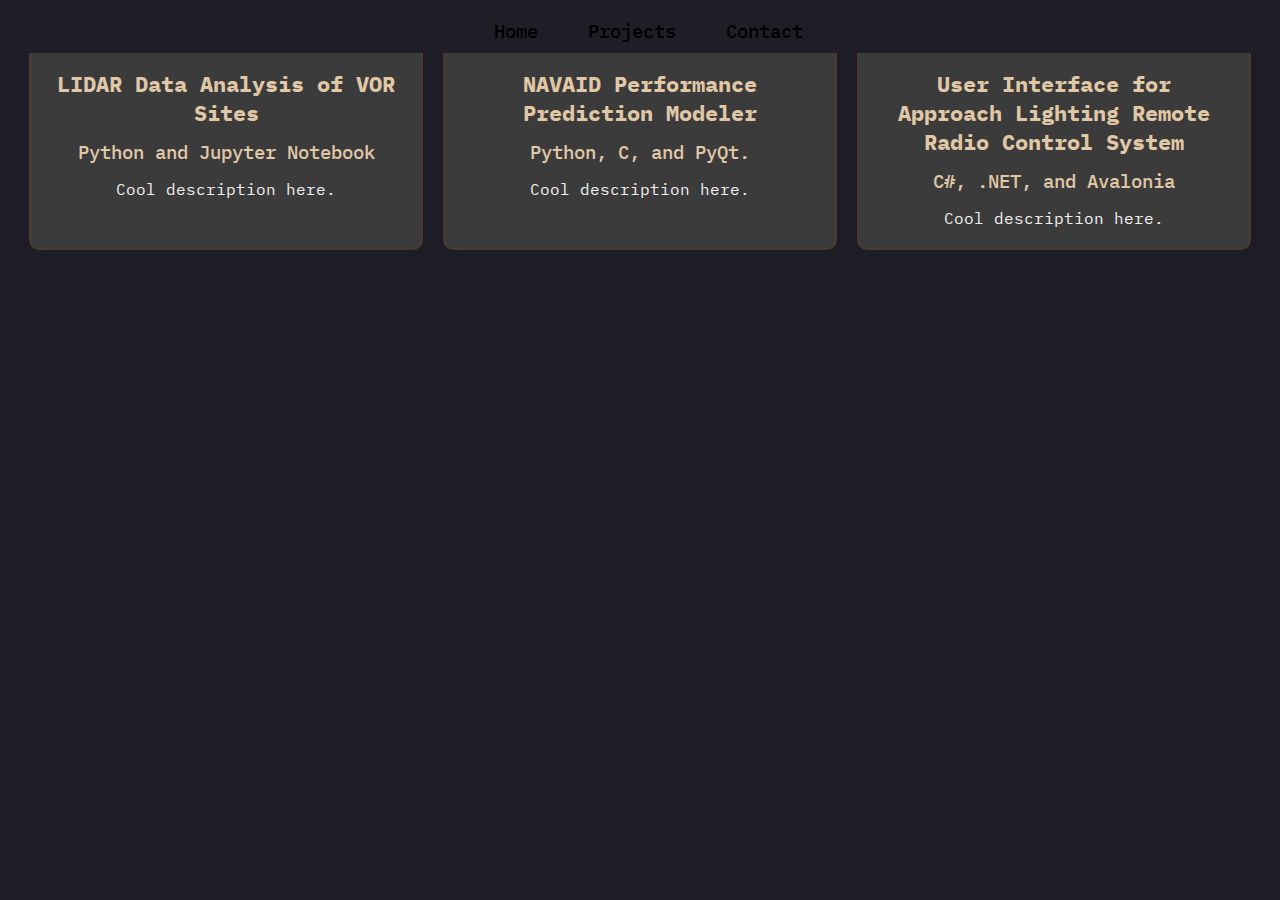
==== projects.html @ 5470f6b8 "nav" ====
<html lang="en">
<head>
    <meta charset="UTF-8">
    <meta name="viewport" content="width=device-width, initial-scale=1.0">
    <title>Projects</title>
    <link rel="stylesheet" href="assets/css/base.css">
    <link rel="stylesheet" href="assets/css/links.css">
    <link rel="stylesheet" href="assets/css/projects.css">

    <link rel="preconnect" href="https://fonts.googleapis.com">
    <link rel="preconnect" href="https://fonts.gstatic.com" crossorigin>
    <link href="https://fonts.googleapis.com/css2?family=IBM+Plex+Mono:ital,wght@0,100;0,200;0,300;0,400;0,500;0,600;0,700;1,100;1,200;1,300;1,400;1,500;1,600;1,700&display=swap" rel="stylesheet">
</head>

<body>
    <header>
        <nav class="ibm-plex-mono-medium">
            <a href="index.html">Home</a>
            <a href="projects.html">Projects</a>
            <a href="contact.html">Contact</a>
        </nav>
    </header>

    <div id="project-container">
        <div id="project-card" >
            <h2 >LIDAR Data Analysis of VOR Sites</h2>
            <h1>Python and Jupyter Notebook</h1>
            <p class="ibm-plex-mono-regular"> Cool description here.</p>
        </div>
        <div id="project-card">
            <h2>NAVAID Performance Prediction Modeler</h2>
            <h1>Python, C, and PyQt.</h1>
            <p class="ibm-plex-mono-regular"> Cool description here.</p>
        </div>
        <div id="project-card">
            <h2>User Interface for Approach Lighting Remote Radio Control System</h2>
            <h1>C#, .NET, and Avalonia</h1>
            <p class="ibm-plex-mono-regular"> Cool description here.</p>
        </div>
    </div>
    
</body>
---- assets/css/base.css ----
@import url('global.css');

html, body, header {
    background-color: var(--kanagawa-dark-purple);
    color: var(--kanagawa-cream);
    font-family: ibm-plex-mono-medium;
}

nav.navbar {
    background-color: var(--kanagawa-cream);
}

header {
    display: flex;
    justify-content: center; 
    align-items: center; 
    width: 100%;
    position: fixed;
    margin-bottom:2rem;
}

nav {
    display: flex;
    gap: 20px; 
}

nav a {
    text-decoration: none;
    font-size: 1.2rem;
    color: black;
    padding: 10px 15px;
}

.nav-link {
    color: var(--kanagawa-wave-blue);
    transition: color 0.3s ease;
    margin-right: 3rem;
    margin-left: 3rem;
}

.nav-link:hover {
    color: var(--kanagawa-wave-light-blue)
}
---- assets/css/links.css ----
.icon-size {
    width: auto;
    height: 80px;
}

.p-3 {
    margin: 1rem;
}

#link-container {
    display: flex;
    justify-content: center; 
    align-items: center; 
    margin: 1.5rem;
    gap: 20px; 
}
---- assets/css/projects.css ----
@import url('https://fonts.googleapis.com/css2?family=IBM+Plex+Mono:wght@100;200;300;400;500;600;700&display=swap');
@import url('global.css');


#project-container {
    display: flex;
    flex-wrap: wrap;
    justify-content: center;
    gap: 20px; 
    padding: 20px;
}


#project-card {
    background-color: var(--kanagawa-dark-gray); 
    border: 2px solid var(--kanagawa-mountain-brown);
    padding: 20px;
    width: 350px;
    text-align: center;
    border-radius: 10px;
    box-shadow: 3px 3px 10px rgba(0, 0, 0, 0.1);
}

#project-card h2 {
    font-family: "IBM Plex Mono", monospace;
    font-weight: 700; 
    font-size: 1.4rem;
    margin-bottom: 10px;
    color: var(--kanagawa-cream);
}

#project-card h1 {
    font-family: "IBM Plex Mono", monospace;
    font-weight: 500; 
    font-size: 1.2rem;
    margin-bottom: 15px;
    color: var(--kanagawa-cream); 
}

#project-card p {
    font-family: "IBM Plex Mono", monospace;
    font-weight: 400; 
    font-size: 1rem;
    color: var(--kanagawa-foam-white); 
    max-width: 300px;
    margin: 0 auto;
}
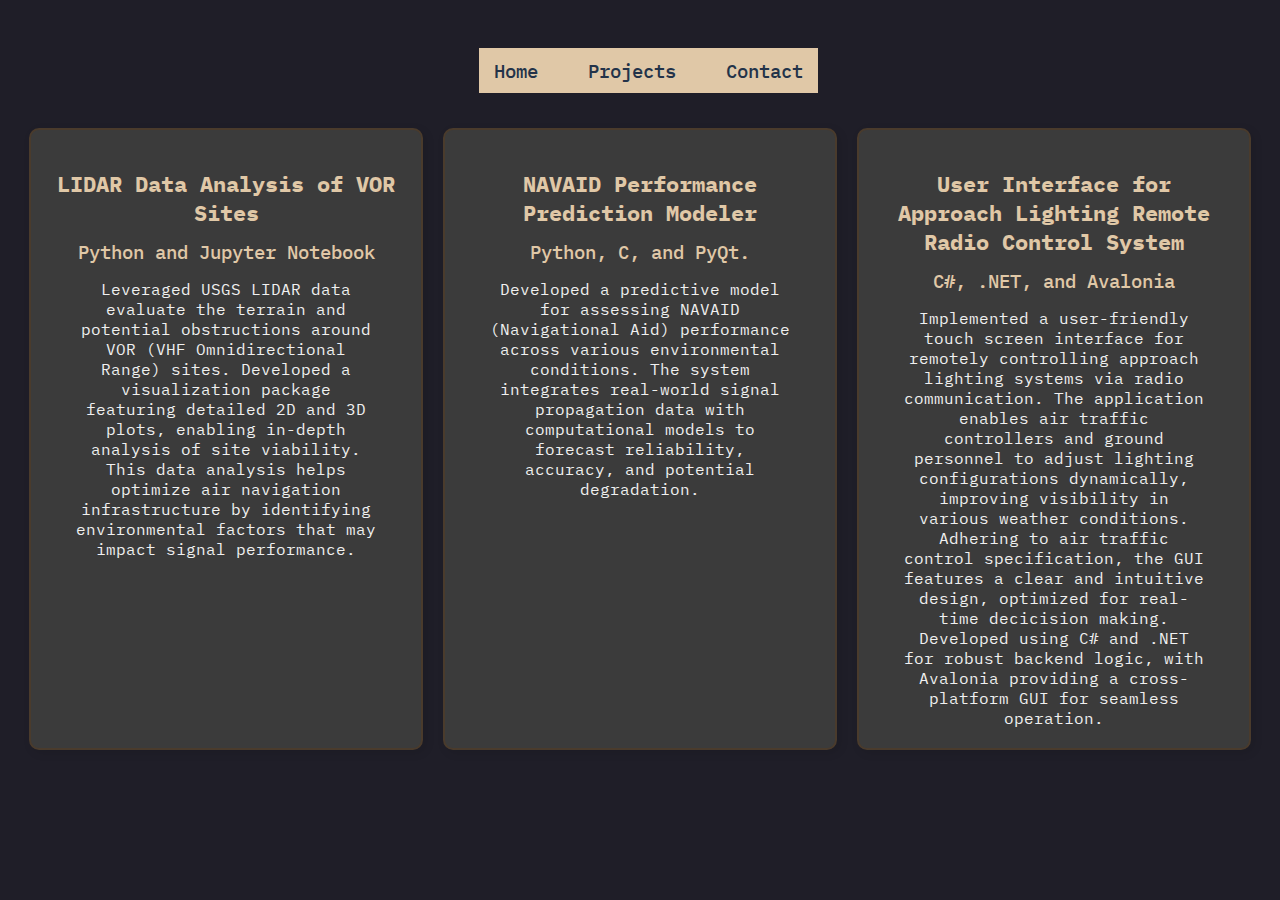
==== commit a03fd252: "projects" ====
--- a/projects.html
+++ b/projects.html
@@ -25,17 +25,30 @@
         <div id="project-card" >
             <h2 >LIDAR Data Analysis of VOR Sites</h2>
             <h1>Python and Jupyter Notebook</h1>
-            <p class="ibm-plex-mono-regular"> Cool description here.</p>
+            <p class="ibm-plex-mono-regular"> 
+                Leveraged USGS LIDAR data evaluate the terrain and potential obstructions around VOR (VHF Omnidirectional Range) sites. 
+                Developed a visualization package featuring detailed 2D and 3D plots, enabling in-depth analysis of site viability. 
+                This data analysis helps optimize air navigation infrastructure by identifying environmental factors that may impact signal performance.
+            </p>
         </div>
         <div id="project-card">
             <h2>NAVAID Performance Prediction Modeler</h2>
             <h1>Python, C, and PyQt.</h1>
-            <p class="ibm-plex-mono-regular"> Cool description here.</p>
+            <p class="ibm-plex-mono-regular"> 
+                Developed a predictive model for assessing NAVAID (Navigational Aid) performance across various environmental conditions. 
+                The system integrates real-world signal propagation data with computational models to forecast reliability, accuracy, and potential degradation.
+            </p>
         </div>
         <div id="project-card">
             <h2>User Interface for Approach Lighting Remote Radio Control System</h2>
             <h1>C#, .NET, and Avalonia</h1>
-            <p class="ibm-plex-mono-regular"> Cool description here.</p>
+            <p class="ibm-plex-mono-regular"> 
+                Implemented a user-friendly touch screen interface for remotely controlling approach lighting systems via radio communication. 
+                The application enables air traffic controllers and ground personnel to adjust lighting configurations dynamically, 
+                improving visibility in various weather conditions. 
+                Adhering to air traffic control specification, the GUI features a clear and intuitive design, optimized for real-time decicision making.
+                Developed using C# and .NET for robust backend logic, with Avalonia providing a cross-platform GUI for seamless operation.
+            </p>
         </div>
     </div>
     
--- a/assets/css/base.css
+++ b/assets/css/base.css
@@ -1,43 +1,39 @@
 @import url('global.css');
 
-html, body, header {
+html, body {
     background-color: var(--kanagawa-dark-purple);
     color: var(--kanagawa-cream);
     font-family: ibm-plex-mono-medium;
 }
 
-nav.navbar {
-    background-color: var(--kanagawa-cream);
-}
-
 header {
     display: flex;
-    justify-content: center; 
+    justify-content: center;
     align-items: center; 
     width: 100%;
     position: fixed;
-    margin-bottom:2rem;
+    font-family: ibm-plex-mono-medium;
+
 }
 
 nav {
     display: flex;
     gap: 20px; 
+    background-color: var(--kanagawa-cream);
+
 }
 
 nav a {
     text-decoration: none;
     font-size: 1.2rem;
-    color: black;
+    color: var(--kanagawa-wave-blue);
+    background-color: var(--kanagawa-cream);
     padding: 10px 15px;
+    transition: color 0.3s ease;
+
 }
 
-.nav-link {
-    color: var(--kanagawa-wave-blue);
-    transition: color 0.3s ease;
-    margin-right: 3rem;
-    margin-left: 3rem;
-}
+nav a :hover {
+    color: var(--kanagawa-wave-light-blue)
 
-.nav-link:hover {
-    color: var(--kanagawa-wave-light-blue)
 }--- a/assets/css/projects.css
+++ b/assets/css/projects.css
@@ -3,11 +3,13 @@
 
 
 #project-container {
+    margin-top: 3rem;
     display: flex;
     flex-wrap: wrap;
     justify-content: center;
     gap: 20px; 
     padding: 20px;
+    padding-top: 80px; 
 }
 
 
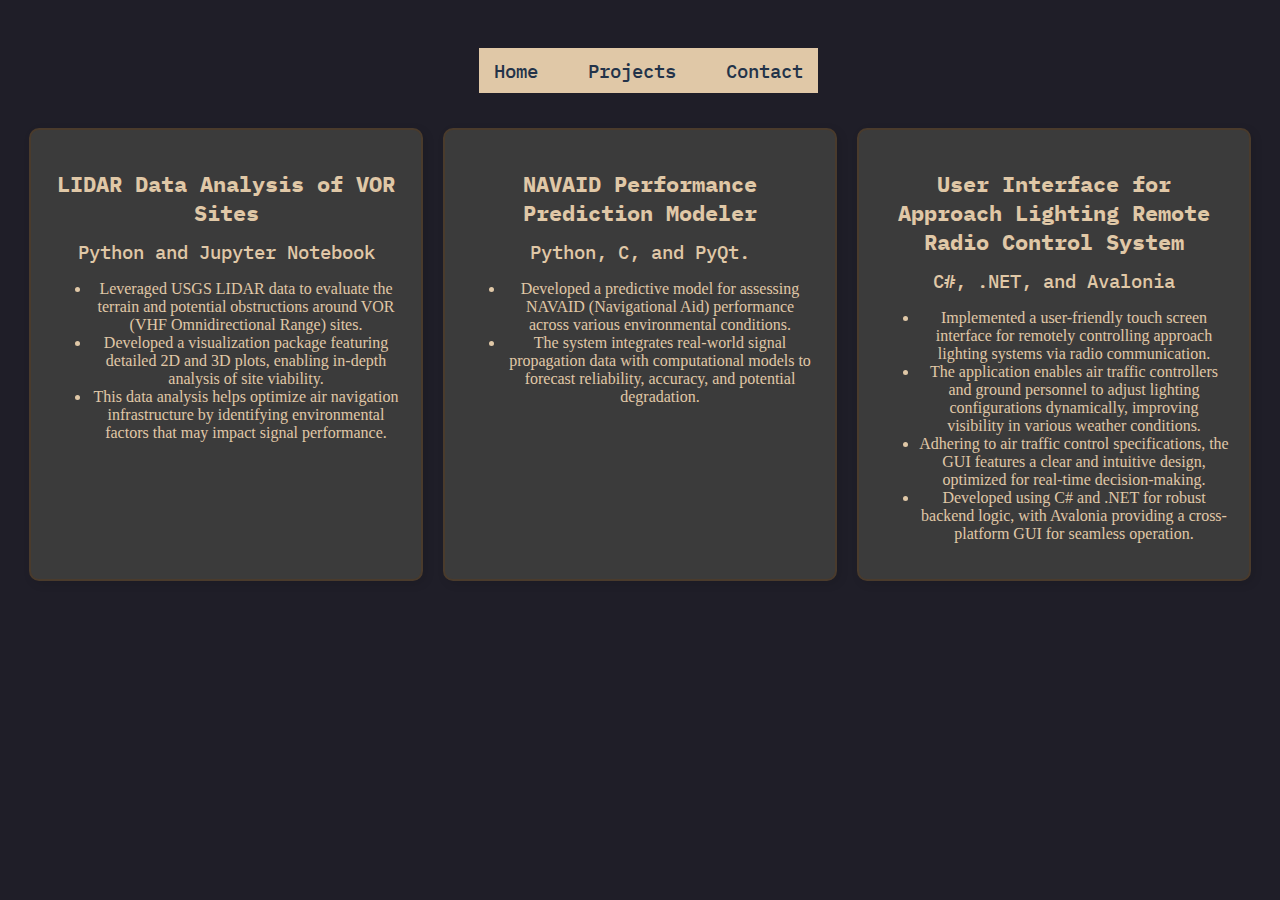
==== commit 412134cc: "projects" ====
--- a/projects.html
+++ b/projects.html
@@ -22,34 +22,44 @@
     </header>
 
     <div id="project-container">
-        <div id="project-card" >
-            <h2 >LIDAR Data Analysis of VOR Sites</h2>
+
+        <div id="project-card">
+            <h2>LIDAR Data Analysis of VOR Sites</h2>
             <h1>Python and Jupyter Notebook</h1>
-            <p class="ibm-plex-mono-regular"> 
-                Leveraged USGS LIDAR data evaluate the terrain and potential obstructions around VOR (VHF Omnidirectional Range) sites. 
-                Developed a visualization package featuring detailed 2D and 3D plots, enabling in-depth analysis of site viability. 
-                This data analysis helps optimize air navigation infrastructure by identifying environmental factors that may impact signal performance.
+            <p class="ibm-plex-mono-regular">
+                <ul>
+                    <li>Leveraged USGS LIDAR data to evaluate the terrain and potential obstructions around VOR (VHF Omnidirectional Range) sites.</li>
+                    <li>Developed a visualization package featuring detailed 2D and 3D plots, enabling in-depth analysis of site viability.</li>
+                    <li>This data analysis helps optimize air navigation infrastructure by identifying environmental factors that may impact signal performance.</li>
+                </ul>
             </p>
         </div>
+    
         <div id="project-card">
             <h2>NAVAID Performance Prediction Modeler</h2>
             <h1>Python, C, and PyQt.</h1>
-            <p class="ibm-plex-mono-regular"> 
-                Developed a predictive model for assessing NAVAID (Navigational Aid) performance across various environmental conditions. 
-                The system integrates real-world signal propagation data with computational models to forecast reliability, accuracy, and potential degradation.
+            <p class="ibm-plex-mono-regular">
+                <ul>
+                    <li>Developed a predictive model for assessing NAVAID (Navigational Aid) performance across various environmental conditions.</li>
+                    <li>The system integrates real-world signal propagation data with computational models to forecast reliability, accuracy, and potential degradation.</li>
+                </ul>
             </p>
         </div>
+    
         <div id="project-card">
             <h2>User Interface for Approach Lighting Remote Radio Control System</h2>
             <h1>C#, .NET, and Avalonia</h1>
-            <p class="ibm-plex-mono-regular"> 
-                Implemented a user-friendly touch screen interface for remotely controlling approach lighting systems via radio communication. 
-                The application enables air traffic controllers and ground personnel to adjust lighting configurations dynamically, 
-                improving visibility in various weather conditions. 
-                Adhering to air traffic control specification, the GUI features a clear and intuitive design, optimized for real-time decicision making.
-                Developed using C# and .NET for robust backend logic, with Avalonia providing a cross-platform GUI for seamless operation.
+            <p class="ibm-plex-mono-regular">
+                <ul>
+                    <li>Implemented a user-friendly touch screen interface for remotely controlling approach lighting systems via radio communication.</li>
+                    <li>The application enables air traffic controllers and ground personnel to adjust lighting configurations dynamically, improving visibility in various weather conditions.</li>
+                    <li>Adhering to air traffic control specifications, the GUI features a clear and intuitive design, optimized for real-time decision-making.</li>
+                    <li>Developed using C# and .NET for robust backend logic, with Avalonia providing a cross-platform GUI for seamless operation.</li>
+                </ul>
             </p>
         </div>
+    
     </div>
     
+    
 </body>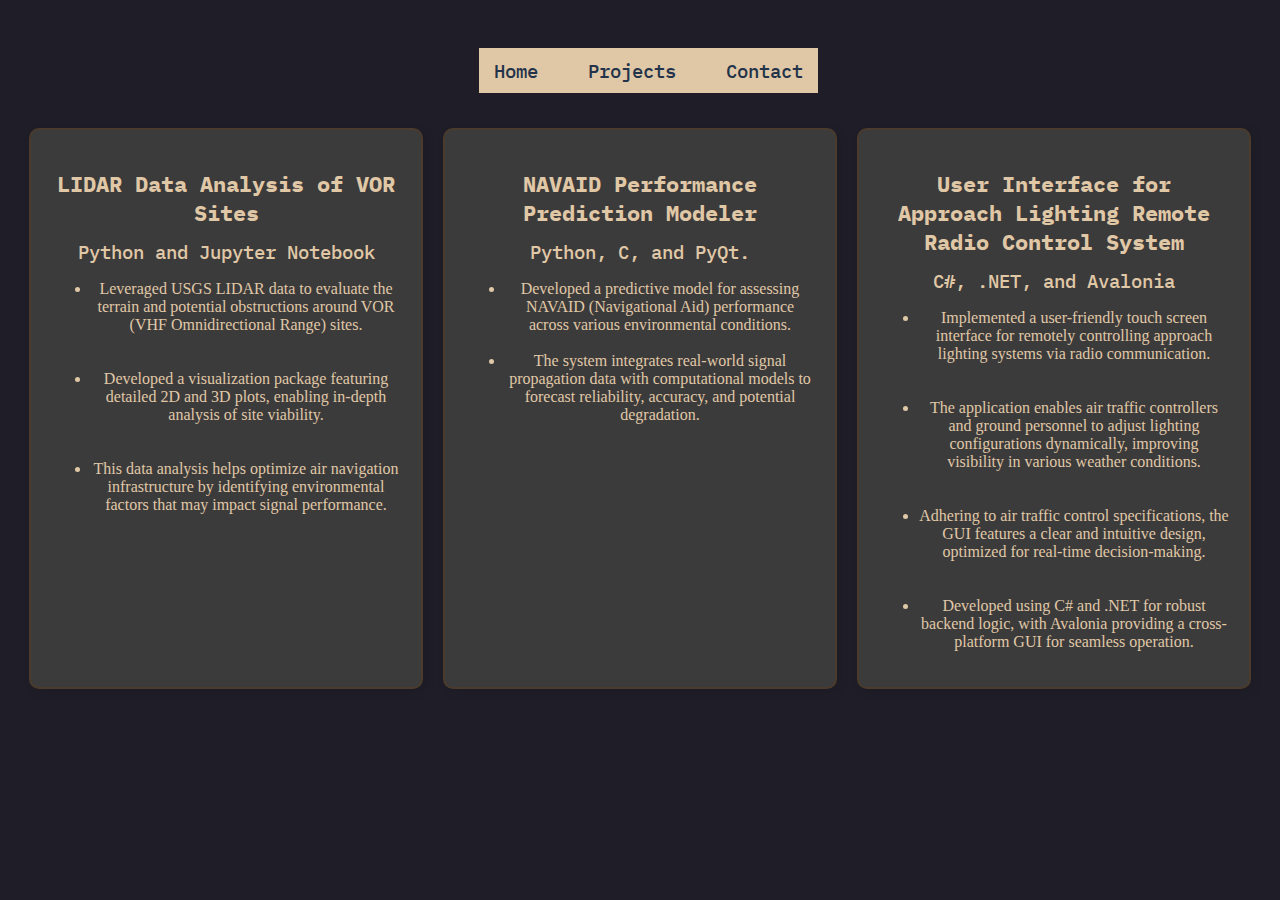
==== commit 1de2d0d4: "projects" ====
--- a/projects.html
+++ b/projects.html
@@ -29,7 +29,9 @@
             <p class="ibm-plex-mono-regular">
                 <ul>
                     <li>Leveraged USGS LIDAR data to evaluate the terrain and potential obstructions around VOR (VHF Omnidirectional Range) sites.</li>
+                    <br><br>
                     <li>Developed a visualization package featuring detailed 2D and 3D plots, enabling in-depth analysis of site viability.</li>
+                    <br><br>
                     <li>This data analysis helps optimize air navigation infrastructure by identifying environmental factors that may impact signal performance.</li>
                 </ul>
             </p>
@@ -41,6 +43,7 @@
             <p class="ibm-plex-mono-regular">
                 <ul>
                     <li>Developed a predictive model for assessing NAVAID (Navigational Aid) performance across various environmental conditions.</li>
+                    <br>
                     <li>The system integrates real-world signal propagation data with computational models to forecast reliability, accuracy, and potential degradation.</li>
                 </ul>
             </p>
@@ -52,8 +55,11 @@
             <p class="ibm-plex-mono-regular">
                 <ul>
                     <li>Implemented a user-friendly touch screen interface for remotely controlling approach lighting systems via radio communication.</li>
+                    <br><br>
                     <li>The application enables air traffic controllers and ground personnel to adjust lighting configurations dynamically, improving visibility in various weather conditions.</li>
+                    <br><br>
                     <li>Adhering to air traffic control specifications, the GUI features a clear and intuitive design, optimized for real-time decision-making.</li>
+                    <br><br>
                     <li>Developed using C# and .NET for robust backend logic, with Avalonia providing a cross-platform GUI for seamless operation.</li>
                 </ul>
             </p>
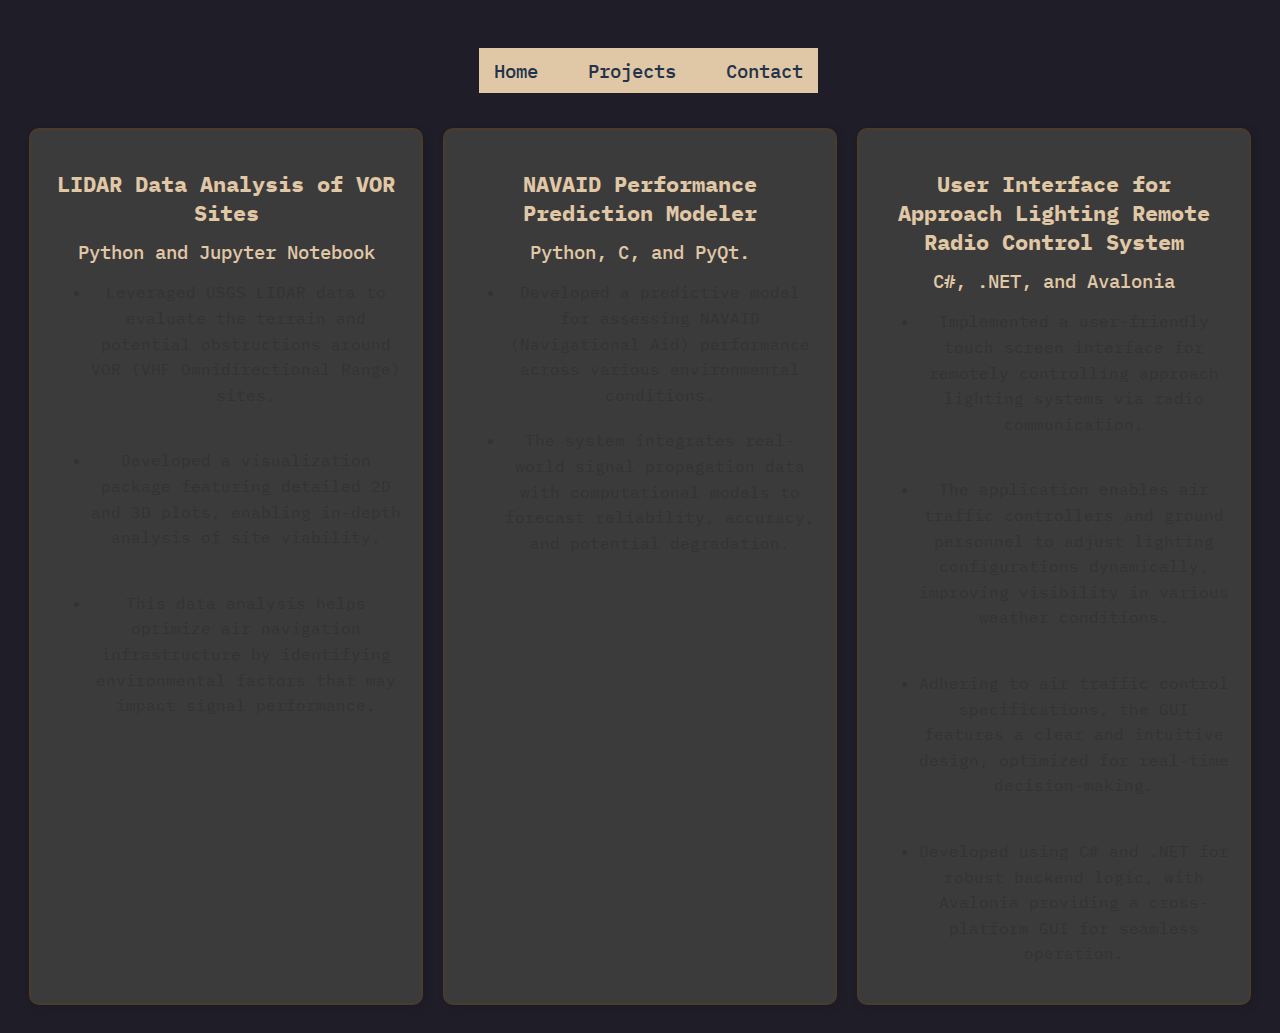
==== commit 17a7873e: "projects" ====
--- a/projects.html
+++ b/projects.html
@@ -27,7 +27,7 @@
             <h2>LIDAR Data Analysis of VOR Sites</h2>
             <h1>Python and Jupyter Notebook</h1>
             <p class="ibm-plex-mono-regular">
-                <ul>
+                <ul class="ibm-plex-mono-regular">
                     <li>Leveraged USGS LIDAR data to evaluate the terrain and potential obstructions around VOR (VHF Omnidirectional Range) sites.</li>
                     <br><br>
                     <li>Developed a visualization package featuring detailed 2D and 3D plots, enabling in-depth analysis of site viability.</li>
@@ -41,7 +41,7 @@
             <h2>NAVAID Performance Prediction Modeler</h2>
             <h1>Python, C, and PyQt.</h1>
             <p class="ibm-plex-mono-regular">
-                <ul>
+                <ul class="ibm-plex-mono-regular">
                     <li>Developed a predictive model for assessing NAVAID (Navigational Aid) performance across various environmental conditions.</li>
                     <br>
                     <li>The system integrates real-world signal propagation data with computational models to forecast reliability, accuracy, and potential degradation.</li>
@@ -53,7 +53,7 @@
             <h2>User Interface for Approach Lighting Remote Radio Control System</h2>
             <h1>C#, .NET, and Avalonia</h1>
             <p class="ibm-plex-mono-regular">
-                <ul>
+                <ul  class="ibm-plex-mono-regular">
                     <li>Implemented a user-friendly touch screen interface for remotely controlling approach lighting systems via radio communication.</li>
                     <br><br>
                     <li>The application enables air traffic controllers and ground personnel to adjust lighting configurations dynamically, improving visibility in various weather conditions.</li>
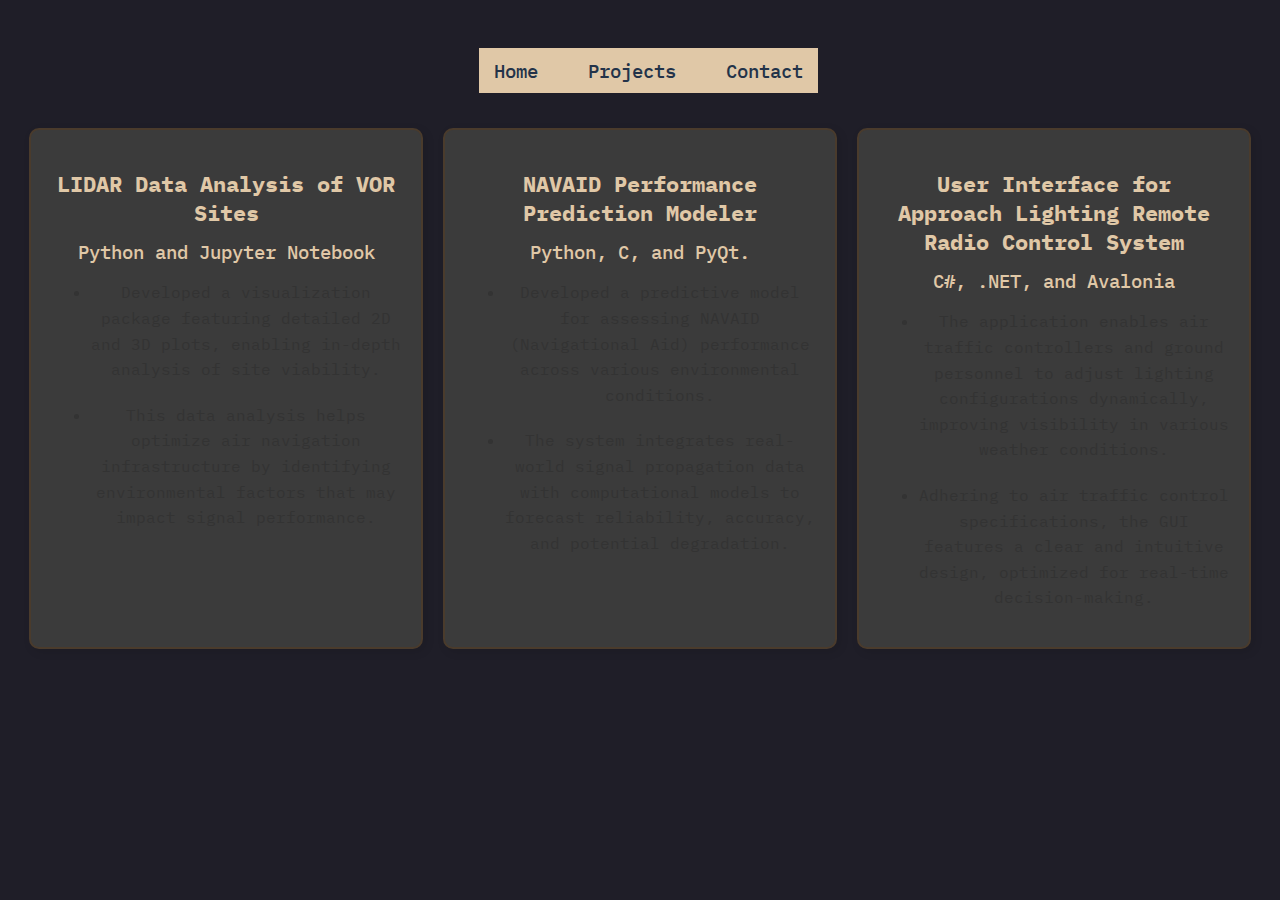
==== commit d61c58c6: "projects" ====
--- a/projects.html
+++ b/projects.html
@@ -28,10 +28,8 @@
             <h1>Python and Jupyter Notebook</h1>
             <p class="ibm-plex-mono-regular">
                 <ul class="ibm-plex-mono-regular">
-                    <li>Leveraged USGS LIDAR data to evaluate the terrain and potential obstructions around VOR (VHF Omnidirectional Range) sites.</li>
-                    <br><br>
                     <li>Developed a visualization package featuring detailed 2D and 3D plots, enabling in-depth analysis of site viability.</li>
-                    <br><br>
+                    <br>
                     <li>This data analysis helps optimize air navigation infrastructure by identifying environmental factors that may impact signal performance.</li>
                 </ul>
             </p>
@@ -54,13 +52,9 @@
             <h1>C#, .NET, and Avalonia</h1>
             <p class="ibm-plex-mono-regular">
                 <ul  class="ibm-plex-mono-regular">
-                    <li>Implemented a user-friendly touch screen interface for remotely controlling approach lighting systems via radio communication.</li>
-                    <br><br>
                     <li>The application enables air traffic controllers and ground personnel to adjust lighting configurations dynamically, improving visibility in various weather conditions.</li>
-                    <br><br>
+                    <br>
                     <li>Adhering to air traffic control specifications, the GUI features a clear and intuitive design, optimized for real-time decision-making.</li>
-                    <br><br>
-                    <li>Developed using C# and .NET for robust backend logic, with Avalonia providing a cross-platform GUI for seamless operation.</li>
                 </ul>
             </p>
         </div>
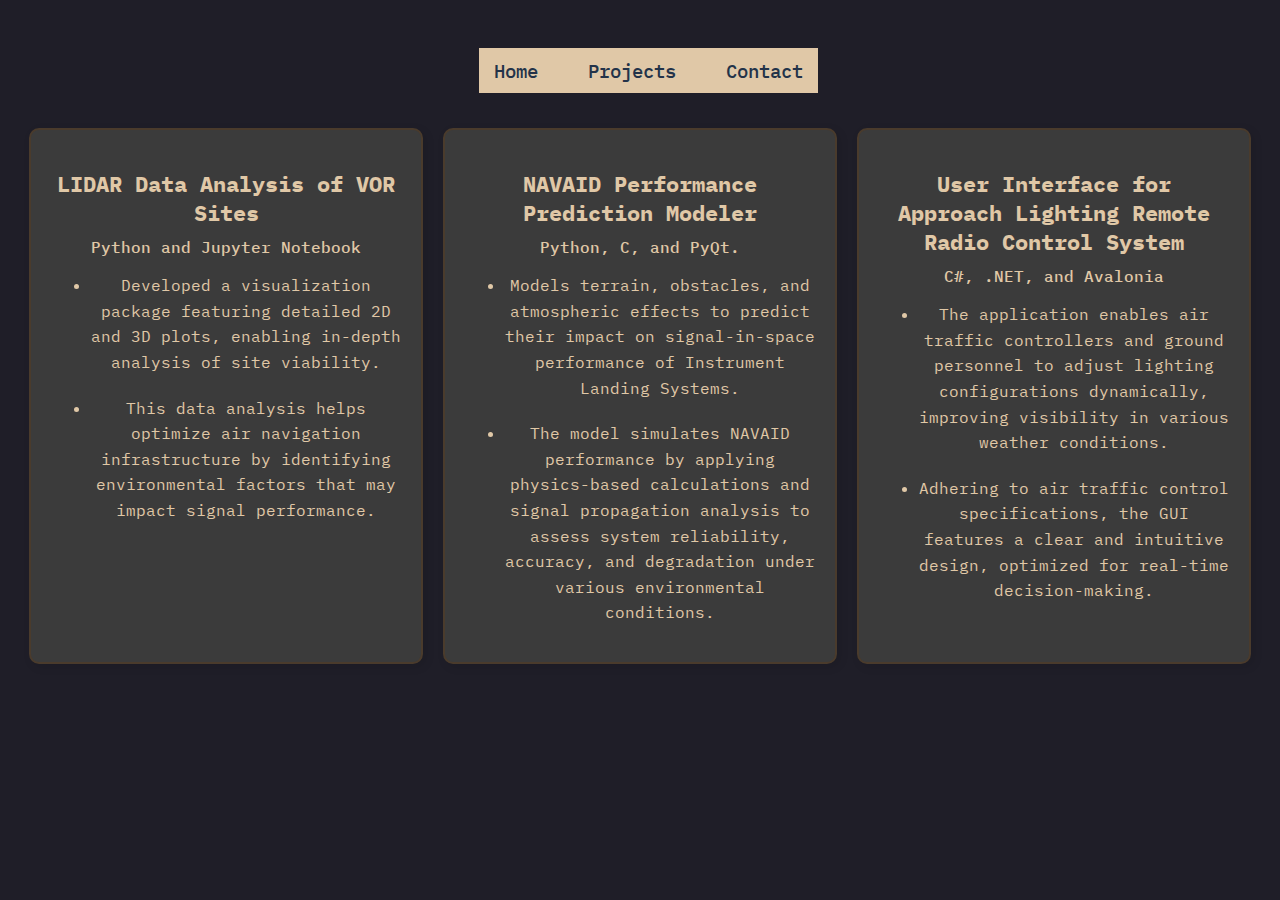
==== commit 79f402dc: "fonts" ====
--- a/projects.html
+++ b/projects.html
@@ -40,9 +40,13 @@
             <h1>Python, C, and PyQt.</h1>
             <p class="ibm-plex-mono-regular">
                 <ul class="ibm-plex-mono-regular">
-                    <li>Developed a predictive model for assessing NAVAID (Navigational Aid) performance across various environmental conditions.</li>
+                    <li>Models terrain, obstacles, and atmospheric effects to predict their impact on 
+                        signal-in-space performance of Instrument Landing Systems.
+                    </li>
                     <br>
-                    <li>The system integrates real-world signal propagation data with computational models to forecast reliability, accuracy, and potential degradation.</li>
+                    <li>The model simulates NAVAID performance by applying physics-based calculations 
+                        and signal propagation analysis to assess system reliability, accuracy, 
+                        and degradation under various environmental conditions. 
                 </ul>
             </p>
         </div>
--- a/assets/css/projects.css
+++ b/assets/css/projects.css
@@ -34,7 +34,7 @@
 #project-card h1 {
     font-family: "IBM Plex Mono", monospace;
     font-weight: 500; 
-    font-size: 1.2rem;
+    font-size: 1.0rem;
     margin-bottom: 15px;
     color: var(--kanagawa-cream); 
 }
@@ -42,7 +42,7 @@
 #project-card p {
     font-family: "IBM Plex Mono", monospace;
     font-weight: 400; 
-    font-size: 1rem;
+    font-size: .8rem;
     color: var(--kanagawa-foam-white); 
     max-width: 300px;
     margin: 0 auto;
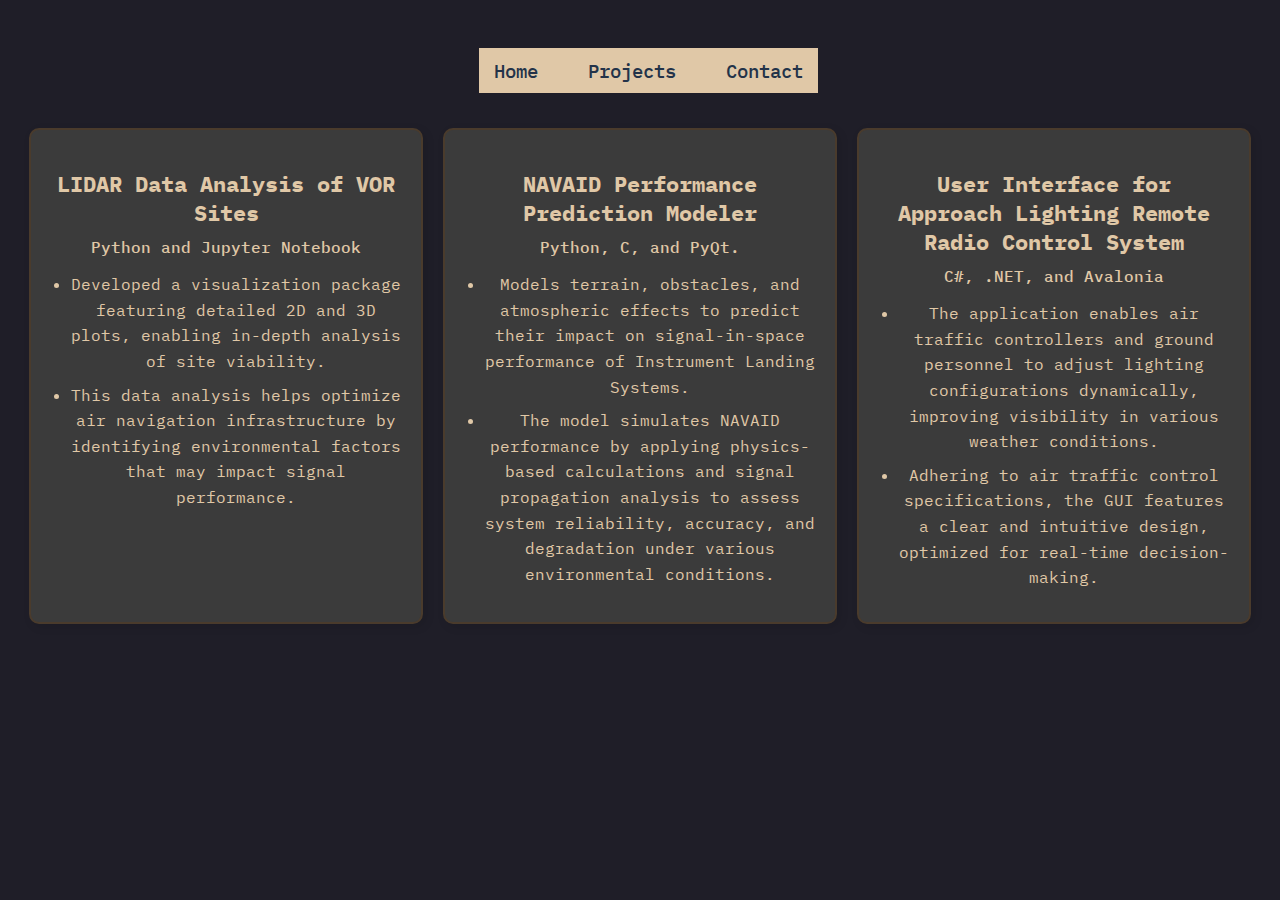
==== commit 97502320: "fonts" ====
--- a/projects.html
+++ b/projects.html
@@ -29,7 +29,6 @@
             <p class="ibm-plex-mono-regular">
                 <ul class="ibm-plex-mono-regular">
                     <li>Developed a visualization package featuring detailed 2D and 3D plots, enabling in-depth analysis of site viability.</li>
-                    <br>
                     <li>This data analysis helps optimize air navigation infrastructure by identifying environmental factors that may impact signal performance.</li>
                 </ul>
             </p>
@@ -43,7 +42,6 @@
                     <li>Models terrain, obstacles, and atmospheric effects to predict their impact on 
                         signal-in-space performance of Instrument Landing Systems.
                     </li>
-                    <br>
                     <li>The model simulates NAVAID performance by applying physics-based calculations 
                         and signal propagation analysis to assess system reliability, accuracy, 
                         and degradation under various environmental conditions. 
@@ -57,7 +55,6 @@
             <p class="ibm-plex-mono-regular">
                 <ul  class="ibm-plex-mono-regular">
                     <li>The application enables air traffic controllers and ground personnel to adjust lighting configurations dynamically, improving visibility in various weather conditions.</li>
-                    <br>
                     <li>Adhering to air traffic control specifications, the GUI features a clear and intuitive design, optimized for real-time decision-making.</li>
                 </ul>
             </p>
--- a/assets/css/projects.css
+++ b/assets/css/projects.css
@@ -42,8 +42,18 @@
 #project-card p {
     font-family: "IBM Plex Mono", monospace;
     font-weight: 400; 
-    font-size: .8rem;
+    font-size: .5rem;
     color: var(--kanagawa-foam-white); 
     max-width: 300px;
     margin: 0 auto;
 }
+
+#project-card ul {
+    font-size: 0.7rem; 
+    line-height: 1.4; 
+    padding-left: 20px; 
+}
+
+#project-card ul li {
+    margin-bottom: 8px; 
+}